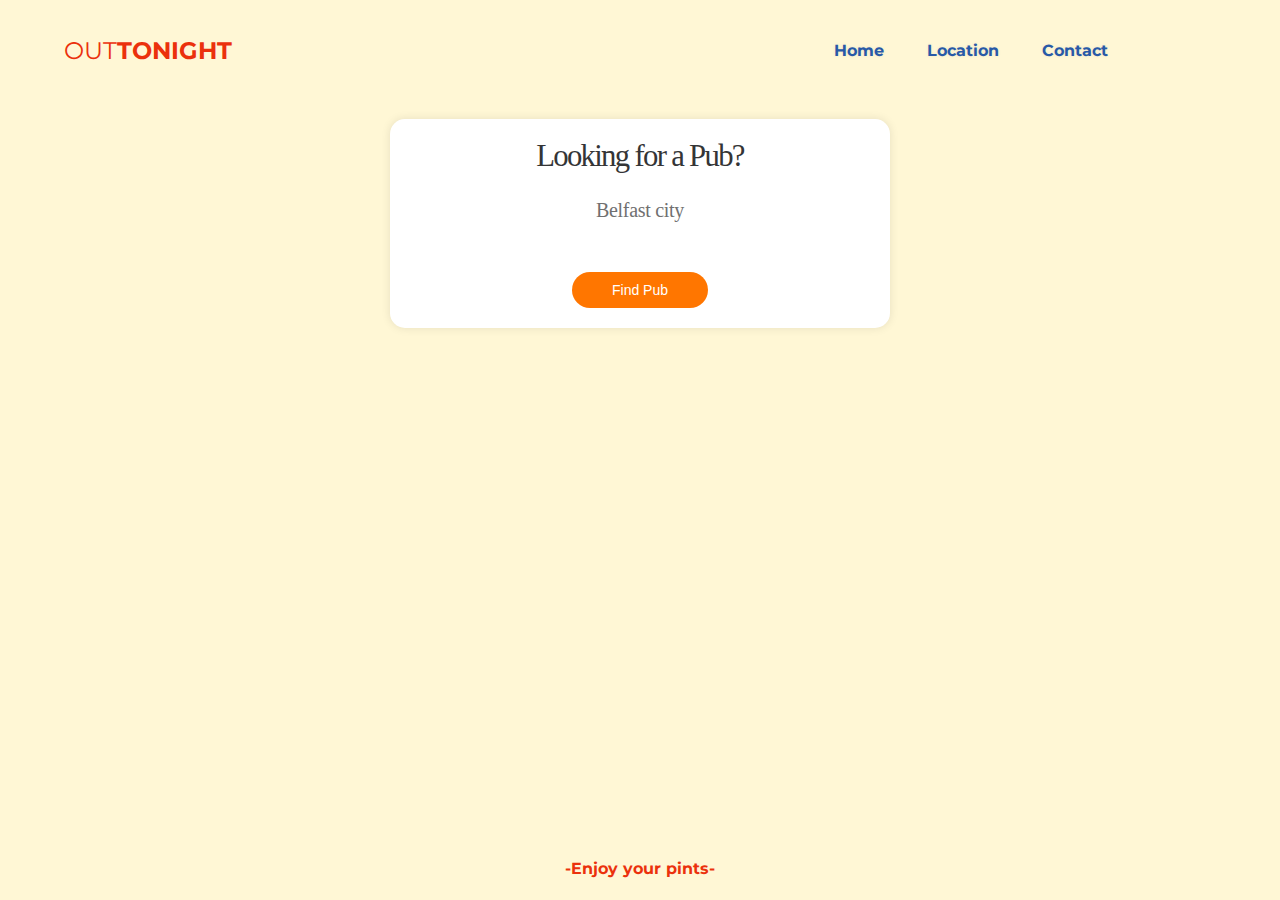
==== belfast.html @ ec77968a "new locations" ====
<!DOCTYPE html>
<html lang="en">
<head>
    <meta charset="UTF-8">
    <meta name="viewport" content="width=device-width, initial-scale=1.0">
    <title>Out Tonight</title>
    <link rel="icon" href="images/web/favicon.ico" sizes="any">
    <link rel="apple-touch-icon" href="images/web/apple-touch-icon.png">
    <link href="https://fonts.googleapis.com/css2?family=Montserrat:wght@200&display=swap" rel="stylesheet">
    <link rel="stylesheet" href="style.css">
    <script src="myscript.js"></script>
</head>
<body>


  <!-- NAV BAR -->
    <nav>
        <input type="checkbox" id="nav-toggle">
        <div class="logo">OUT<strong>TONIGHT</strong></div>
       <ul class="links">
           <li><a href="index.html">Home</a></li>
           <li><a href="location.html">Location</a></li>
           <li><a href="contact.html">Contact</a></li>
           <li><a href="#projects"></a></li>
           <li><a href="#contact"></a></li>
       </ul>
       <label for="nav-toggle" class="icon-burger">
           <div class="line"></div>
           <div class="line"></div>
           <div class="line"></div>
       </label>
    </nav>

 <!-- NAV BAR END -->



 <!-- FIND A PUB CONTAINER START -->
 <div class="container">
  <h1>Looking for a Pub?</h1>
  <h2>Belfast city</h2>
   
<p id="selectedName"></p>
  <button onclick="selectRandomName()">Find Pub</button>
          
    </div>


 <!-- FIND A PUB CONTAINER END -->





  <!-- footer copy right section start -->
  <section id="copy-right">
    <div class="copy-right-sec"><i class="fa-solid fa-copyright"></i>  
      -Enjoy your pints- 
    </div>

  </section>
  <!-- footer copy right section end -->

</body>
</html>
---- style.css ----
body {
  padding: 0;
  margin: 0;
  background: #fff7d5;
}

/* NAV section Start */
nav {
  position: fixed;
  z-index: 10;
  left: 0;
  right: 0;
  top: 0;
  font-family: 'Montserrat', 'sans-serif';
  height: 100px;
  background-color:#fff7d5;
  padding: 0 5%;

}
nav .logo { 
  float: left;
  width: 40%;
  height: 100%;
  display: flex;
  align-items: center;
  font-size: 24px;
  color: #eb310c;
}
nav .links {
  float: right;
  padding: 0;
  margin: 0;
  width: 35%;
  height: 100%;
  display: flex;
  justify-content: space-around;
  align-items: center;
}
nav .links li {
  list-style: none;
}
nav .links a {
  display: block;
  padding: 1em;
  font-size: 16px;
  font-weight: bold;
  color: #2859a7;
  text-decoration: none;
  position: relative;
}
nav .links a:hover {
  color: #17315b;
}
nav .links a::before {
  content: "";
  position: absolute;
  bottom: 0;
  left: 0;
  width: 100%;
  height: 2px;
  background-color: #17315b;
  visibility: hidden;
  transform: scaleX(0);
  transition: all 0.3s ease-in-out 0s;
}
nav .links a:hover::before {
  visibility: visible;
  transform: scaleX(1);
  color: white;
}
#nav-toggle {
   position: absolute;
   top: -100px;
}
nav .icon-burger {
  display: none;
  position: absolute;
  right: 5%;
  top: 50%;
  transform: translateY(-50%);
  cursor: pointer;
}
nav .icon-burger .line {
  width: 30px;
  height: 5px;
  background-color: #2859a7;
  margin: 5px;
  border-radius: 3px;
  transition: all .5s ease-in-out;
  cursor: pointer;
}
@media screen and (max-width: 768px) {
  nav .logo {
      float: none;
      width: auto;
      justify-content: center;
  }
  nav .links {
      float: none;
      position: fixed;
      z-index: 9;
      left: 0;
      right: 0;
      top: 100px;
      bottom: 100%;
      width: auto;
      height: auto;
      flex-direction: column;
      justify-content: space-evenly;
      background-color: #fff7d5;
      overflow: hidden;
      transition: all .5s ease-in-out;
  }
  nav .links a {
      font-size: 20px;
  }
  nav :checked ~ .links {
      bottom: 0;
  }
  nav .icon-burger {
      display: block;
  }
  nav :checked ~ .icon-burger .line:nth-child(1) {
      transform: translateY(10px) rotate(225deg);
  }
  nav :checked ~ .icon-burger .line:nth-child(3) {
      transform: translateY(-10px) rotate(-225deg);
  }
  nav :checked ~ .icon-burger .line:nth-child(2) {
      opacity: 0;
  }
}


/* NAV section END */



/* Container section Start */

*, *:before, *:after {
  -webkit-tap-highlight-color: transparent;
  -webkit-tap-highlight-color: rgba(0,0,0,0);
  user-select: none;
  -webkit-user-select: none;
  -khtml-user-select: none;
  -moz-user-select: none;
  -ms-user-select: none;
  -o-user-select: none;
  box-sizing: border-box;
  -webkit-box-sizing: border-box;
  padding: 0;
  margin: 0;
}
a, a:visited, a:hover {
  color: inherit;
  text-decoration: none;
}
main {
  position: absolute;
  top: 0;
  left: 0;
  margin: 0 auto;
  padding: 0 26px;
  width: 100%;
  height: 100%;
  background: #fff7d5;
  touch-action: manipulation;
}
h1 {
  display: block;
  color: #343536;
  margin: 0 auto 25px auto;
  text-align: center;
  font-size: 1.92em;
  font-weight: 500;
  letter-spacing: -0.055em;
  touch-action: manipulation;
}

h2 {
  display: block;
  color: #707070;
  margin: 0 auto 10px auto;
  text-align: center;
  font-weight: 300;
  font-size: 1.25em;
  letter-spacing: -0.015em;
  touch-action: manipulation;
}
.container {
  position: relative;
  margin: calc(75px + 2vh + 2vw) auto 0 auto;
  background-color:#ffffff;
  padding: 20px;
  border-radius: 15px;
  box-shadow: 0px 0px 10px rgba(0,0,0,0.1);
  width: 100%;
  max-width: 500px;
  touch-action: manipulation;
}


.search-box {
  position: relative;
  width: 100%;
  max-width: 360px;
  height: 60px;
  border-radius: 120px;
  margin: 0 auto;
  touch-action: manipulation;
}


.un {
  width: 76%;
  color: rgb(38, 50, 56);
  font-weight: 700;
  font-size: 14px;
  letter-spacing: 1px;
  background: rgba(136, 126, 126, 0.04);
  padding: 10px 20px;
  border: none;
  border-radius: 20px;
  outline: none;
  box-sizing: border-box;
  border: 2px solid rgba(255, 255, 255, 0.02);
  margin-bottom: 50px;
  margin-left: 46px;
  text-align: center;
  margin-bottom: 27px;
  font-family: 'Ubuntu', sans-serif;
  touch-action: manipulation;
  }
  
  form.form1 {
      padding-top: 40px;
      touch-action: manipulation;
      
  }


  
  .pass {
  width: 76%;
  color: rgb(38, 50, 56);
  font-weight: 700;
  font-size: 14px;
  letter-spacing: 1px;
  background: rgba(136, 126, 126, 0.04);
  padding: 10px 20px;
  border: none;
  border-radius: 20px;
  outline: none;
  box-sizing: border-box;
  border: 2px solid rgba(0, 0, 0, 0.02);
  margin-bottom: 50px;
  margin-left: 46px;
  text-align: center;
  margin-bottom: 27px;
  font-family: 'Rockwell', sans-serif;
  touch-action: manipulation;
  }
  
 
  .un:focus, .pass:focus {
      border: 2px solid rgba(0, 0, 0, 0.18) !important;
      
  }
  
  .submit {
      cursor: pointer;
      border-radius: 5em;
      color: rgb(88, 88, 88);
      background: linear-gradient(to right, #f6f66a, #F5B11D);
      border: 0;
      padding-left: 40px;
      padding-right: 40px;
      padding-bottom: 10px;
      padding-top: 10px;
      font-family: 'Montserrat Alternates', sans-serif;
      justify-content: center;
      font-size: 13px;
      box-shadow: 0 0 20px 1px rgba(0, 0, 0, 0.04);
      touch-action: manipulation;
  }
  
  .square-content {
    text-align: center;
    padding-bottom: 10px;
    padding-top: 10px;
    color: #102770;
    font-family: 'Rockwell', sans-serif;
    font-weight: bold;
    font-size: 35px;
    touch-action: manipulation;
    
    
}

  

.btn-Search  {
    cursor: pointer;
    border-radius: 5em;
    color: #fff;
    background: linear-gradient(to right, #9C27B0, #E040FB);
    border: 0;
    padding-left: 40px;
    padding-right: 40px;
    padding-bottom: 10px;
    padding-top: 10px;
    font-family: 'Rockwell', sans-serif;
    margin-left: 15%;
    font-size: 13px;
    box-shadow: 0 0 20px 1px rgba(0, 0, 0, 0.04);
    touch-action: manipulation;
}
  
  a {
      text-shadow: 0px 0px 3px rgba(117, 117, 117, 0.12);
      color: #c2e7be;
      text-decoration: none
  }
  
  @media (max-width: 600px) {
      .main {
          border-radius: 0px;
      }
      
    }

   

    button {
      padding: 10px 40px;
      font-size: 14px;
      background-color: #FF7600;
      font-family: 'Ubuntu', sans-serif;
      color: #ffffff;
      border: none;
      border-radius: 20px;
      cursor: pointer;
      margin: 0 auto;
      display: block;
      
      
      
    }
    
    button:hover {
      background-color: #eb310c;
    }

    #selectedName {
      margin-top: 50px;
      margin-bottom: 50px;
      font-size: 33px;
      font-weight: 700;
      font-family: 'Montserrat Alternates', sans-serif;
      text-align: center;
    }

    #selectedName a {
      color: #2859a7;
      text-decoration: none;
    }

    #selectedName a:hover {
      text-decoration: underline;
    }

    

/* Container section End */



/* Location dropdown menu Start */
.dropdown {
  margin:auto;
  position:relative;
  top: 50%;
  -ms-transform: translateY(-50%);
  transform: translateY(-50%);
}

.dropbtn {
  background-color: #f1f1f1;
  margin-top: 8%;
  color: black;
  padding: 12px;
  padding-left: 10%;
  padding-right: 10%;
  font-size: 16px;
  border: none;
  cursor: pointer;
}

.dropbtn:hover, .dropbtn:focus {
  background-color: #ddd;
}

.dropdown-content {
  display: none;
  text-align: center;
  position: absolute;
  margin-left:32%;
  background-color: #f9f9f9;
  border-top-right-radius:0px ;
  border-top-left-radius:0px ;
  border-bottom-left-radius: 20px;
  border-bottom-right-radius:20px ;
  min-width: 160px;
  box-shadow: 0px 8px 16px 0px rgba(0,0,0,0.2);
  z-index: 1;
}

.dropdown-content a {
  color: black;
  padding: 12px 16px;
  text-decoration: none;
  display: block;
}

.dropdown-content a:hover {background-color: #f1f1f1;}

.show {display: block;}
/* Location dropdown menu end */

/* Cookies Popup section Start */


/* CookiesPopup section end */





/* footer section Start */

.copy-right-sec{
	  padding: 1.8rem;
    background: #fff7d5;
    color: #eb310c;
    text-align: center;
    font-family: 'Montserrat', 'sans-serif';
    font-weight: 700;
    position: fixed;
    bottom: 0;
    width: 100%;
    height: 70px;
}



/* footer section end */
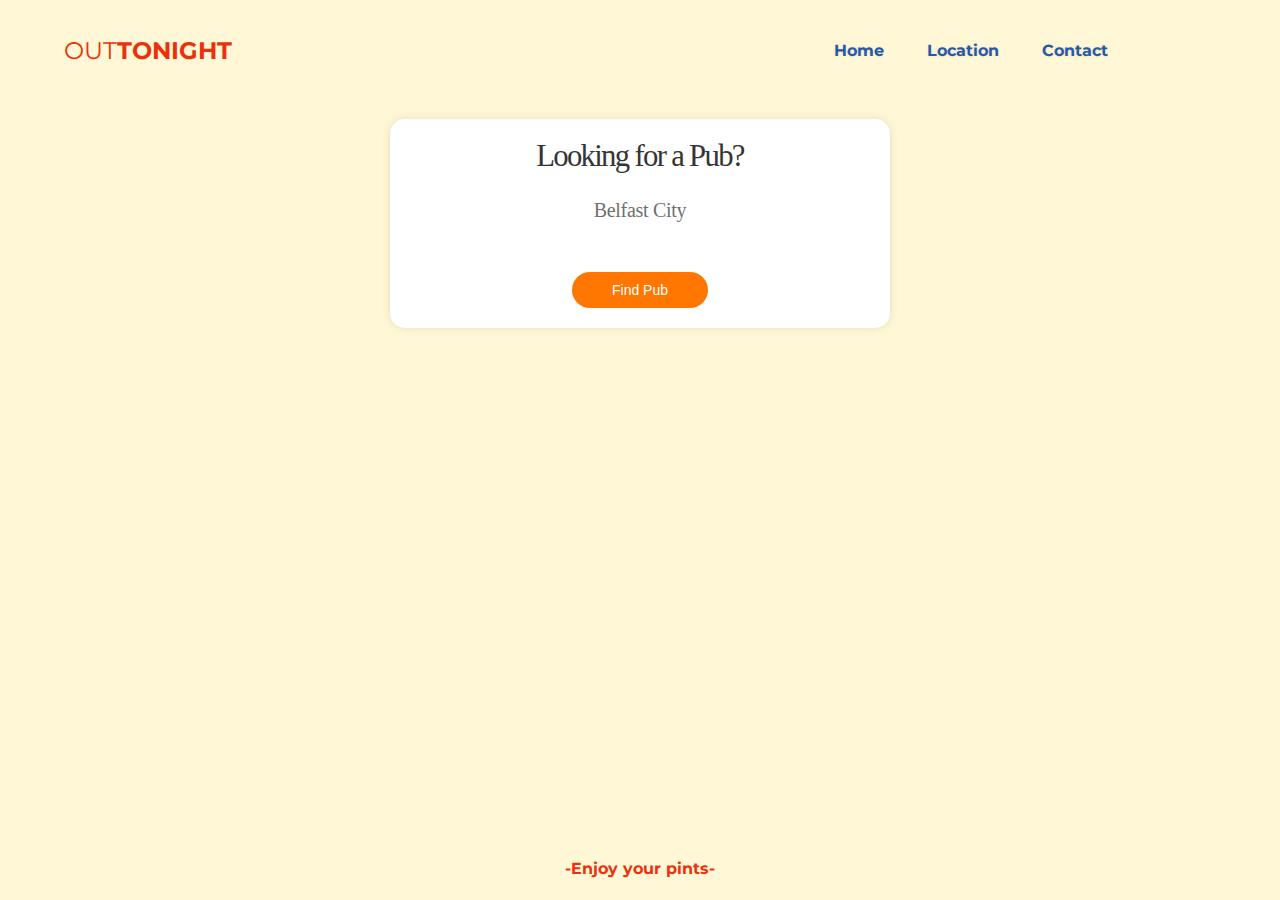
==== commit 24fd9073: "NEW AREAS" ====
--- a/belfast.html
+++ b/belfast.html
@@ -38,7 +38,7 @@
  <!-- FIND A PUB CONTAINER START -->
  <div class="container">
   <h1>Looking for a Pub?</h1>
-  <h2>Belfast city</h2>
+  <h2>Belfast City</h2>
    
 <p id="selectedName"></p>
   <button onclick="selectRandomName()">Find Pub</button>
--- a/style.css
+++ b/style.css
@@ -370,6 +370,23 @@
       text-decoration: underline;
     }
 
+    #selectedGalway {
+      margin-top: 50px;
+      margin-bottom: 50px;
+      font-size: 33px;
+      font-weight: 700;
+      font-family: 'Montserrat Alternates', sans-serif;
+      text-align: center;
+    }
+
+    #selectedGalway a {
+      color: #2859a7;
+      text-decoration: none;
+    }
+
+    #selectedGalway a:hover {
+      text-decoration: underline;
+    }
     
 
 /* Container section End */
@@ -406,6 +423,7 @@
   text-align: center;
   position: absolute;
   margin-left:32%;
+  margin-right: 32%;
   background-color: #f9f9f9;
   border-top-right-radius:0px ;
   border-top-left-radius:0px ;
